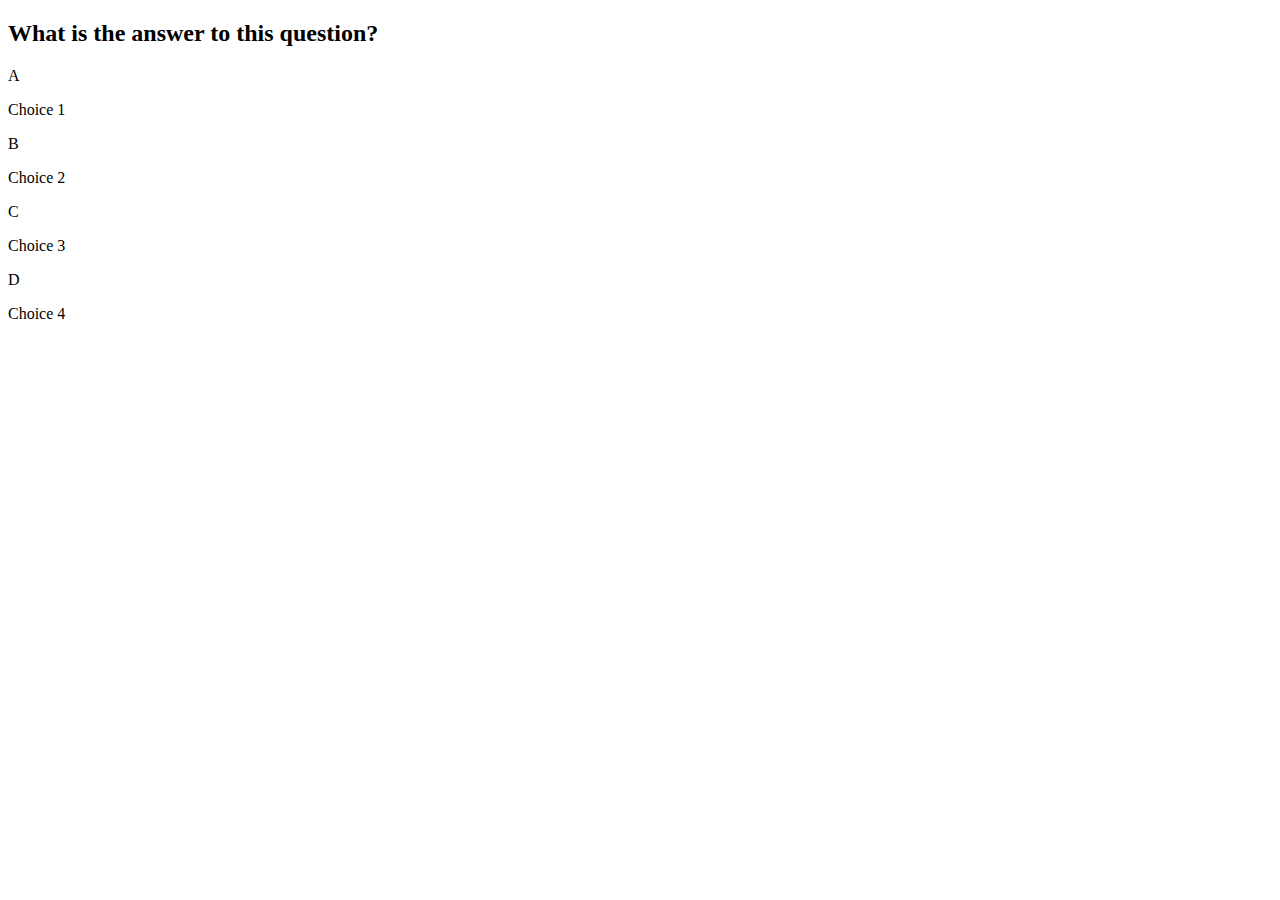
==== game.html @ 503b4079 "Change name of original css file and add one for the game page" ====
<!DOCTYPE html>
<html lang="en">
<head>
    <meta charset="UTF-8">
    <meta http-equiv="X-UA-Compatible" content="IE=edge">
    <meta name="viewport" content="width=device-width, initial-scale=1.0">
    <title>Quick quiz - Play</title>
    <link rel="stylesheet" href="assets/css/game.css">
</head>
<body>
    <div class="container">
        <div id="game" class="justify-center flex-column">
            <h2 id="question">What is the answer to this question?</h2>
            <div class="choice-container">
                <p class="choice-prefix">A</p>
                <p class="choice-text">Choice 1</p>
            </div>
            <div class="choice-container">
                <p class="choice-prefix">B</p>
                <p class="choice-text">Choice 2</p>
            </div>
            <div class="choice-container">
                <p class="choice-prefix">C</p>
                <p class="choice-text">Choice 3</p>
            </div>
            <div class="choice-container">
                <p class="choice-prefix">D</p>
                <p class="choice-text">Choice 4</p>
            </div>
        </div>
    </div>
</body>
</html>
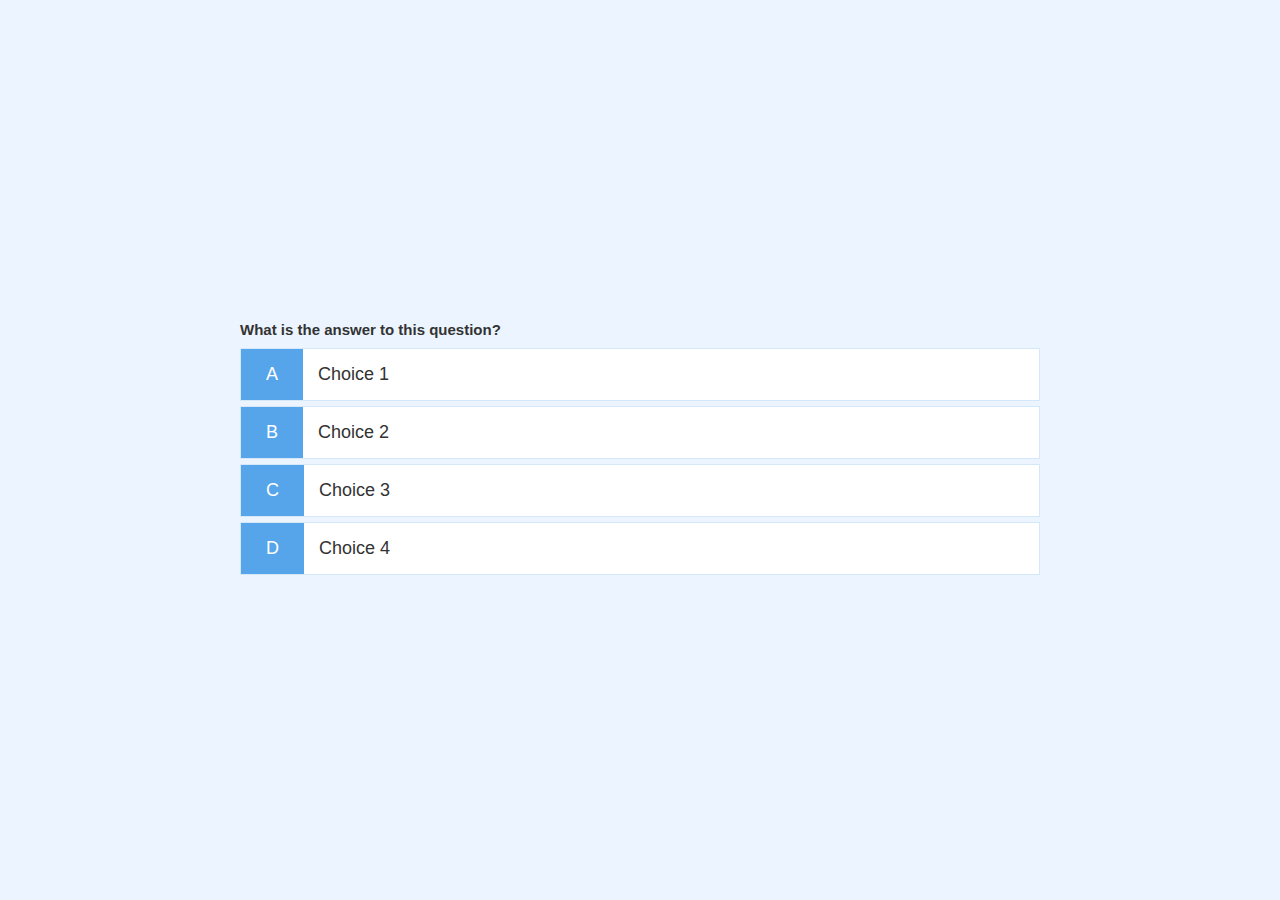
==== commit 266c818c: "Add style to game page" ====
--- a/game.html
+++ b/game.html
@@ -5,6 +5,7 @@
     <meta http-equiv="X-UA-Compatible" content="IE=edge">
     <meta name="viewport" content="width=device-width, initial-scale=1.0">
     <title>Quick quiz - Play</title>
+    <link rel="stylesheet" href="assets/css/mainpage.css">
     <link rel="stylesheet" href="assets/css/game.css">
 </head>
 <body>
--- a/assets/css/mainpage.css
+++ b/assets/css/mainpage.css
@@ -0,0 +1,99 @@
+:root{
+    background-color: #ecf5ff;
+    font-size: 62.5%;
+}
+
+*{
+    box-sizing: border-box;
+    font-family: Arial, Helvetica, sans-serif;
+    margin: 0;
+    padding: 0;
+    color: #333;
+}
+
+h1,
+h2,
+h3,
+h4 {
+    margin-bottom: 1rem;
+}
+
+h1 {
+    font-size: 5.4rem;
+    color: #56a5eb;
+    margin-bottom: 4rem;
+}
+
+h1 > span {
+    font-size: 2.4rem;
+    font-weight: 500;
+}
+
+h3 {
+    font-size: 2.8rem;
+    font-weight: 500;
+}
+
+/* UTILITIES */
+
+.container {
+    width: 100vw;
+    height: 100vh;
+    display: flex;
+    justify-content: center;
+    align-items: center;
+    max-width: 80rem;
+    margin: 0 auto;
+}
+
+.container > * {
+    width: 100%;
+}
+
+.flex-column {
+    display: flex;
+    flex-direction: column;
+}
+
+.flex-center {
+    justify-content: center;
+    align-items: center;
+}
+
+.justify-center {
+    justify-content: center;
+}
+
+.text-center {
+    text-align: center;
+}
+
+.hidden {
+    display: none;
+}
+
+/* BUTTONS */
+.btn {
+    font-size: 1.8rem;
+    padding: 1rem 0;
+    width: 20rem;
+    text-align: center;
+    border: 0.1rem solid #56a5eb;
+    margin-bottom: 1rem;
+    text-decoration: none;
+    color: #56a5eb;
+    background-color: white;
+}
+
+.btn:hover {
+    cursor: pointer;
+    box-shadow: 0 0.4rem 1.4rem 0 rgba(86, 185, 235, 0.5);
+    transform: translateY(-0.1rem);
+    transition: transform 150ms;
+}
+
+.btn[disabled]:hover {
+    cursor: not-allowed;
+    box-shadow: none;
+    transform: none;
+}--- a/assets/css/game.css
+++ b/assets/css/game.css
@@ -0,0 +1,25 @@
+.choice-container {
+    display: flex;
+    margin-bottom: 0.5rem;
+    width: 100%;
+    font-size: 1.8rem;
+    border: 0.1rem solid rgba(86, 165, 235, 0.25);
+    background-color: white;
+}
+
+.choice-container:hover {
+    cursor: pointer;
+    box-shadow: 0 0.4rem 1.4rem 0 rgba(86, 185, 235, 0.5);
+    transform: translateY(-0.1rem);
+    transition: transform 150ms;
+}
+
+.choice-prefix{
+    padding: 1.5rem 2.5rem;
+    background-color: #56a5eb;
+    color: white;
+}
+
+.choice-text {
+    padding: 1.5rem;
+}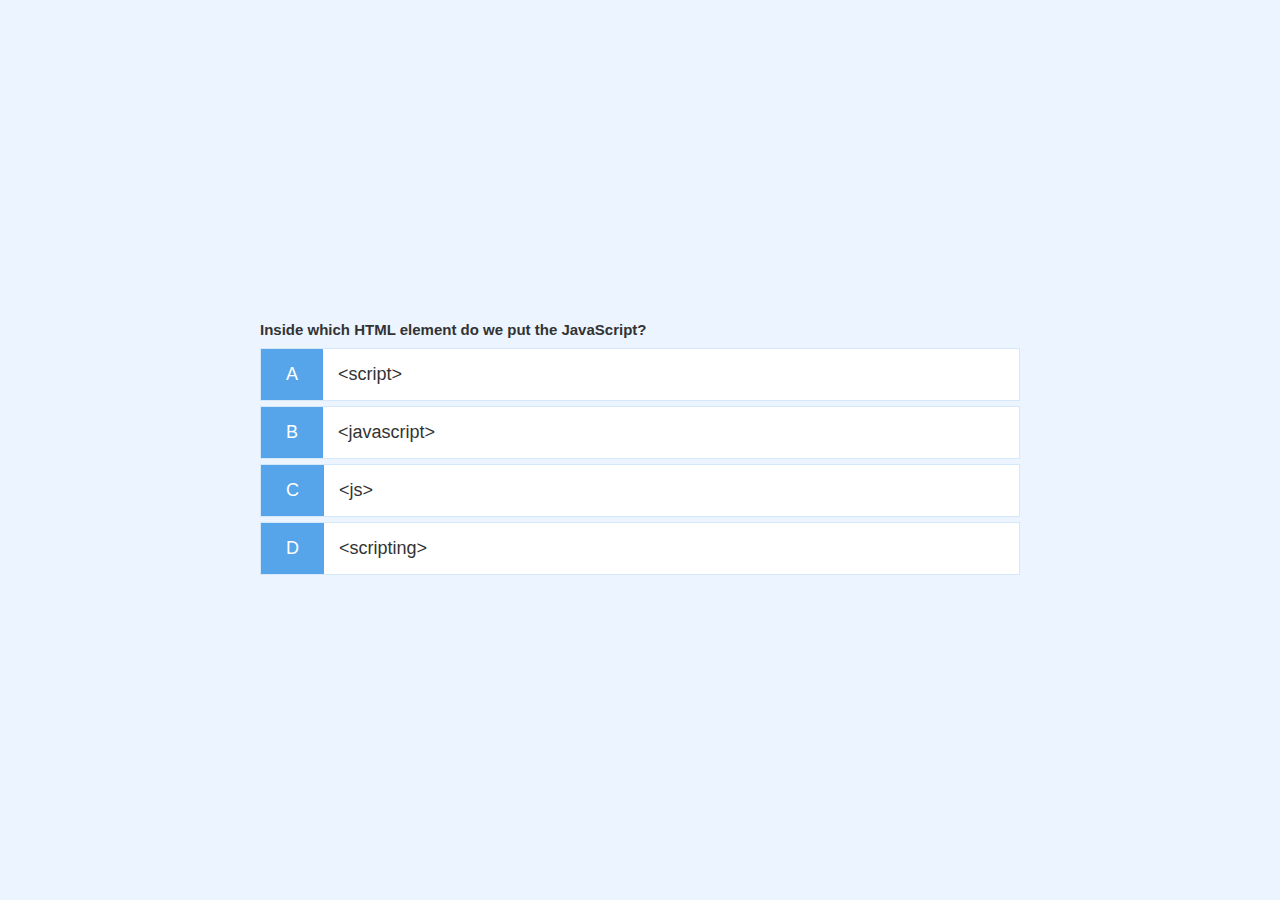
==== commit 4b5a0ac9: "Structure of the game" ====
--- a/game.html
+++ b/game.html
@@ -14,21 +14,22 @@
             <h2 id="question">What is the answer to this question?</h2>
             <div class="choice-container">
                 <p class="choice-prefix">A</p>
-                <p class="choice-text">Choice 1</p>
+                <p class="choice-text" data-number ='1'>Choice 1</p>
             </div>
             <div class="choice-container">
                 <p class="choice-prefix">B</p>
-                <p class="choice-text">Choice 2</p>
+                <p class="choice-text" data-number ='2'>Choice 2</p>
             </div>
             <div class="choice-container">
                 <p class="choice-prefix">C</p>
-                <p class="choice-text">Choice 3</p>
+                <p class="choice-text" data-number ='3'>Choice 3</p>
             </div>
             <div class="choice-container">
                 <p class="choice-prefix">D</p>
-                <p class="choice-text">Choice 4</p>
+                <p class="choice-text" data-number ='4'>Choice 4</p>
             </div>
         </div>
     </div>
+    <script src="./assets/javascript/game.js"></script>
 </body>
 </html>--- a/assets/css/mainpage.css
+++ b/assets/css/mainpage.css
@@ -44,6 +44,7 @@
     align-items: center;
     max-width: 80rem;
     margin: 0 auto;
+    padding: 2rem;
 }
 
 .container > * {
--- a/assets/css/game.css
+++ b/assets/css/game.css
@@ -22,4 +22,5 @@
 
 .choice-text {
     padding: 1.5rem;
+    width: 100%;
 }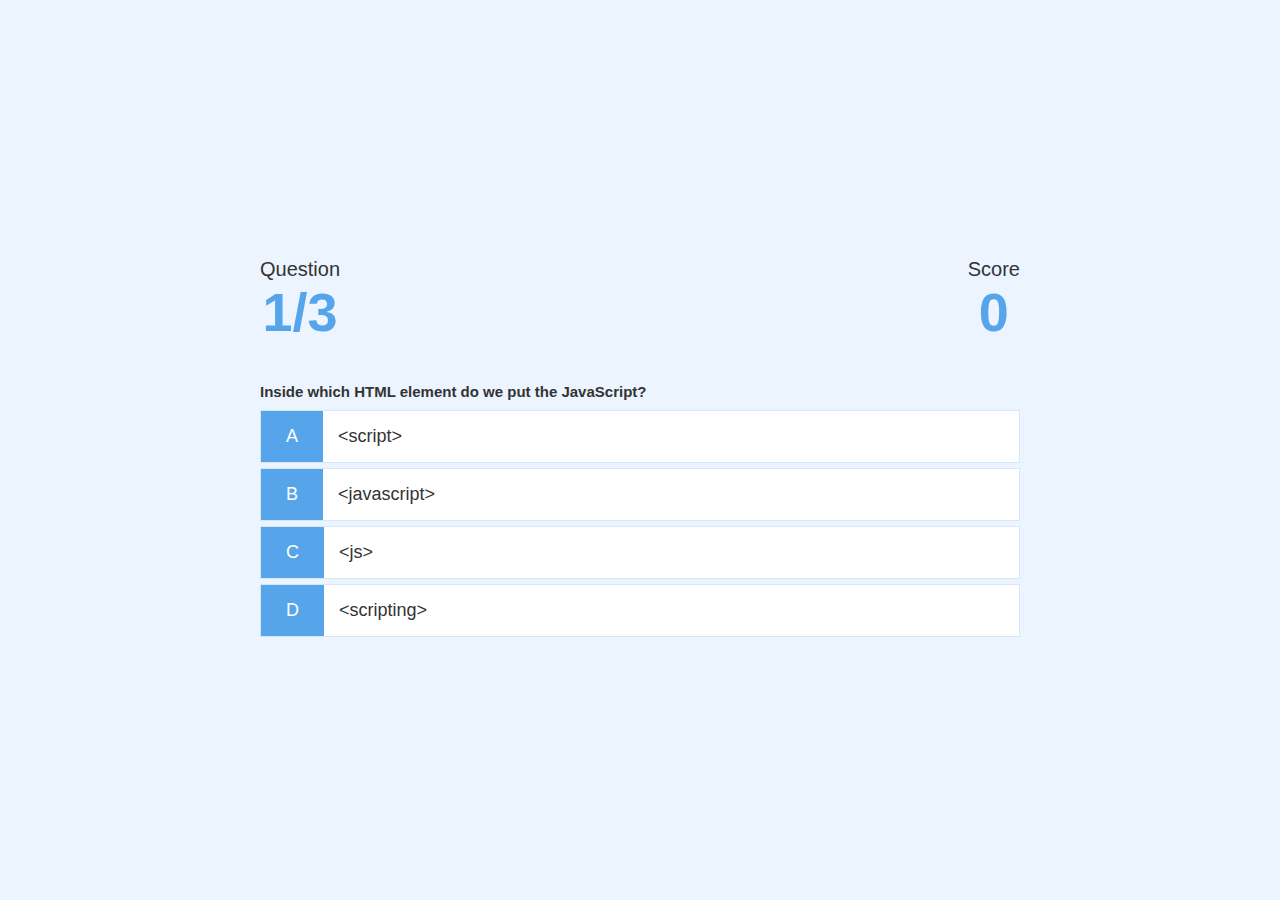
==== commit c6adc6cf: "Add hud to game page, its style and javascript code" ====
--- a/game.html
+++ b/game.html
@@ -11,6 +11,26 @@
 <body>
     <div class="container">
         <div id="game" class="justify-center flex-column">
+            <div id="hud">
+                <div id="hud-item">
+                    <p class="hud-prefix">
+                        Question
+                    </p>
+                    <h1 class="hud-main-text" id="questionCounter"></h1>
+                </div>
+            <div id="game" class="justify-center flex-column">
+                <div id="hud">
+                    <div id="hud-item">
+                        <p class="hud-prefix">
+                            Score
+                        </p>
+                        <h1 class="hud-main-text" id="score">
+                            0
+                        </h1>
+                    </div>
+                </div>
+            </div>
+        </div>
             <h2 id="question">What is the answer to this question?</h2>
             <div class="choice-container">
                 <p class="choice-prefix">A</p>
--- a/assets/css/game.css
+++ b/assets/css/game.css
@@ -23,4 +23,28 @@
 .choice-text {
     padding: 1.5rem;
     width: 100%;
+}
+
+.correct {
+    background-color: #28a745;
+}
+
+.incorrect {
+    background-color: #dc3545;
+}
+
+/* HUD */
+
+#hud{
+    display: flex;
+    justify-content: space-between;
+}
+
+.hud-prefix {
+    text-align: center;
+    font-size: 2rem;
+}
+
+.hud-main-text {
+    text-align: center;
 }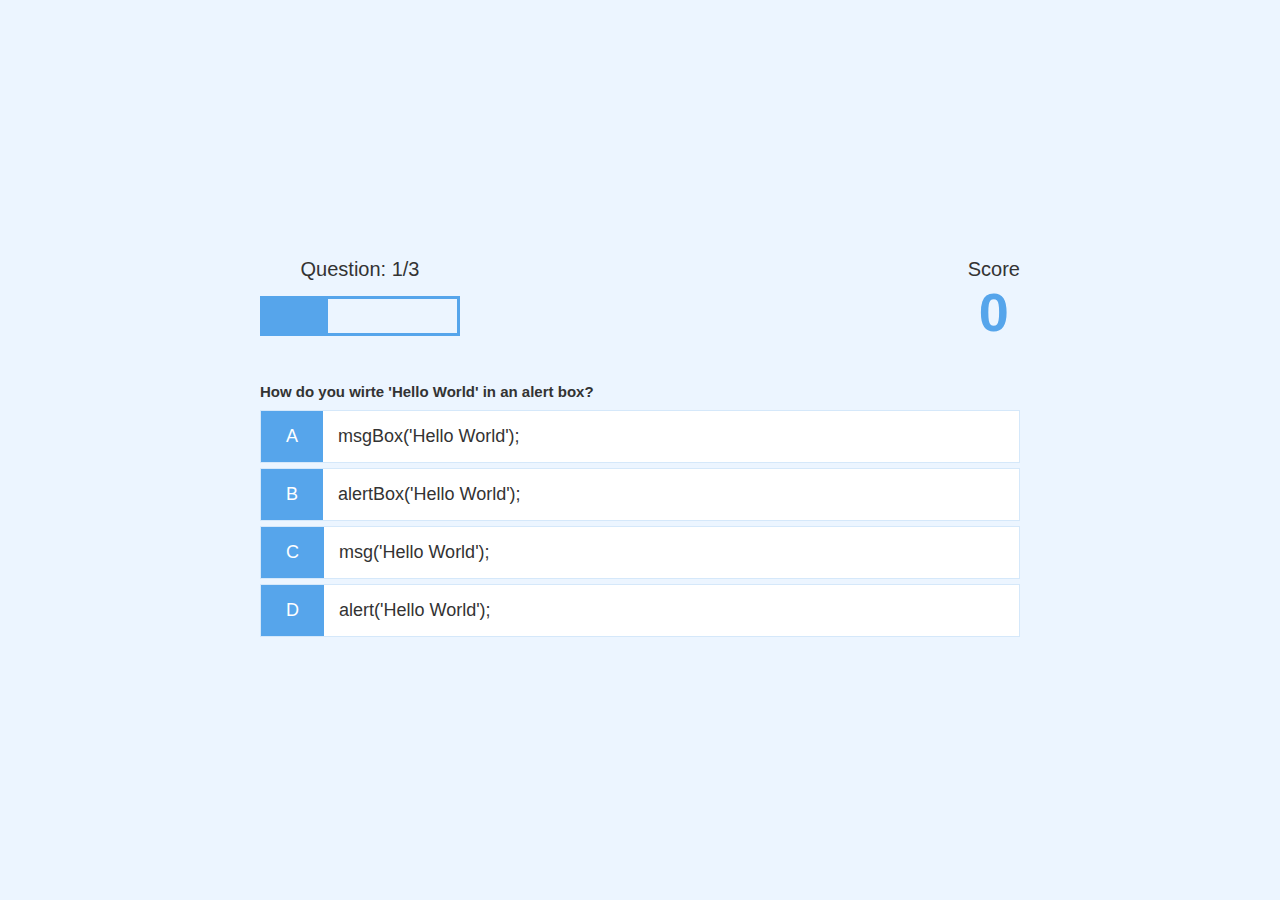
==== commit 397d7bae: "Add progress bar to game page" ====
--- a/game.html
+++ b/game.html
@@ -13,10 +13,12 @@
         <div id="game" class="justify-center flex-column">
             <div id="hud">
                 <div id="hud-item">
-                    <p class="hud-prefix">
+                    <p id="progressText" class="hud-prefix">
                         Question
                     </p>
-                    <h1 class="hud-main-text" id="questionCounter"></h1>
+                    <div id="progressBar">
+                        <div id="progressBarFull"></div>
+                    </div>
                 </div>
             <div id="game" class="justify-center flex-column">
                 <div id="hud">
--- a/assets/css/game.css
+++ b/assets/css/game.css
@@ -47,4 +47,17 @@
 
 .hud-main-text {
     text-align: center;
+}
+
+#progressBar {
+    width: 20rem;
+    height: 4rem;
+    border: 0.3rem solid #56a5eb;
+    margin-top: 1.5rem;
+}
+
+#progressBarFull {
+    height: 3.4rem;
+    background-color: #56a5eb;
+    width: 0%;
 }